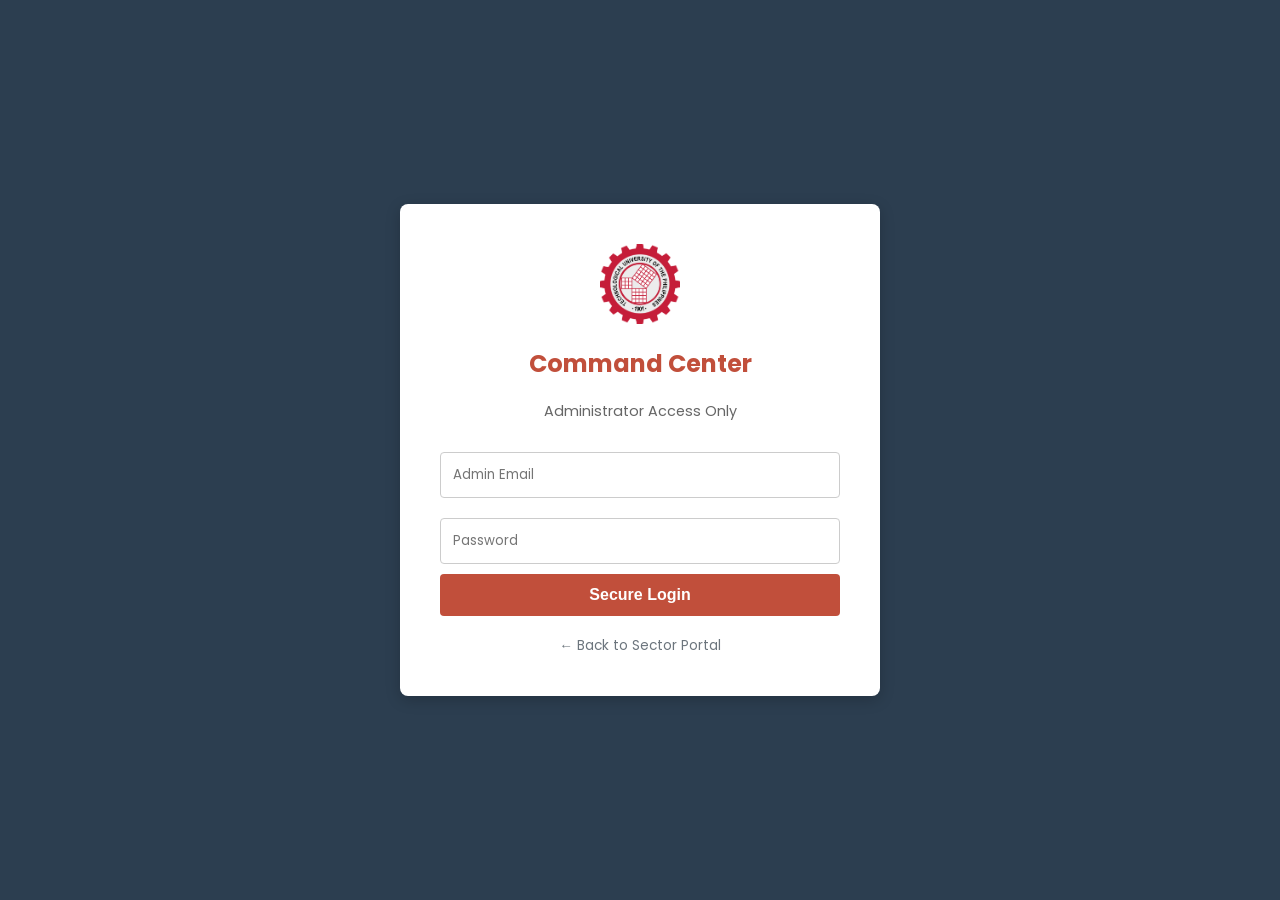
==== admin.html @ fc394e99 "Added and Fixed FIlters" ====
<!DOCTYPE html>
<html lang="en">
<head>
    <meta charset="UTF-8">
    <meta name="viewport" content="width=device-width, initial-scale=1.0">
    <title>Admin Portal - TUP Procurement</title>
    <link href="https://fonts.googleapis.com/css2?family=Poppins:wght@300;400;500;600&display=swap" rel="stylesheet">
    <style>
        body { font-family: 'Poppins', sans-serif; background-color: #f4f6f9; margin: 0; }
        
        /* Admin Login Styles */
        .admin-login-wrapper { display: flex; justify-content: center; align-items: center; min-height: 100vh; background-color: #2c3e50; }
        .admin-login-card { background: white; padding: 40px; border-radius: 8px; box-shadow: 0 4px 15px rgba(0,0,0,0.2); width: 100%; max-width: 400px; text-align: center; }
        .admin-login-card input { width: 100%; padding: 12px; margin: 10px 0; border: 1px solid #ccc; border-radius: 4px; box-sizing: border-box; font-family: inherit; }
        .admin-login-btn { width: 100%; background: #c14f3b; color: white; padding: 12px; border: none; border-radius: 4px; cursor: pointer; font-weight: 600; font-size: 1rem; }
        
        /* Admin Dashboard Styles */
        .admin-navbar { background: #c14f3b; padding: 15px 20px; color: white; display: flex; justify-content: space-between; align-items: center; }
        .admin-navbar h2 { margin: 0; font-size: 1.2rem; }
        .logout-btn { background: #333; color: white; border: none; padding: 8px 15px; border-radius: 4px; cursor: pointer; }
        .admin-container { max-width: 1200px; margin: 30px auto; padding: 0 20px; }

        #tableBody td {
        padding: 15px 12px; /* Adds breathing room inside the cells */
        border-bottom: 1px solid #eee; /* Adds a light line between rows */
        vertical-align: middle; /* Centers content vertically */
        }
    </style>
</head>
<body>

    <!-- ================= ADMIN LOGIN SECTION ================= -->
    <div id="adminLoginSection" class="admin-login-wrapper">
        <div class="admin-login-card">
            <img src="assets/tup_logo.png" alt="Logo" style="width: 80px; margin-bottom: 15px;" onerror="this.style.display='none'">
            <h2 style="color: #c14f3b; margin-top: 0;">Command Center</h2>
            <p style="color: #666; font-size: 0.9rem; margin-bottom: 20px;">Administrator Access Only</p>
            
            <input type="email" id="adminEmailInput" placeholder="Admin Email" required>
            <input type="password" id="adminPasswordInput" placeholder="Password" required>
            <button id="adminLoginBtn" class="admin-login-btn">Secure Login</button>
            
            <p id="adminLoginMessage" style="margin-top: 15px; font-size: 0.9em; font-weight: 500;"></p>
            <a href="index.html" style="display: block; margin-top: 20px; font-size: 0.85em; color: #6c757d; text-decoration: none;">&larr; Back to Sector Portal</a>
        </div>
    </div>

   <!-- ================= ADMIN DASHBOARD SECTION ================= -->
    <div id="adminDashboardApp" style="display: none;">
        
        <!-- Main Navbar -->
        <div class="admin-navbar">
            <h2>🛡️ Procurement Command Center</h2>
            <div>
                <span id="adminWelcomeText" style="margin-right: 15px; font-weight: 500;"></span>
                <button class="logout-btn" id="adminLogoutBtn">🚪 Logout</button>
            </div>
        </div>

        <!-- Sub-Navbar for Tab Navigation -->
        <div style="background: #34495e; padding: 10px 20px; display: flex; gap: 15px;">
            <button id="tabBudget" style="background: #c14f3b; color: white; border: none; padding: 8px 20px; cursor: pointer; border-radius: 4px; font-weight: 600;">💰 Budget Allocations</button>
            <button id="tabPpmp" style="background: transparent; color: white; border: 1px solid #7f8c8d; padding: 8px 20px; cursor: pointer; border-radius: 4px; font-weight: 600;">📄 PPMP Approvals</button>
            <button id="tabData" style="background: transparent; color: white; border: 1px solid #7f8c8d; padding: 8px 20px; cursor: pointer; border-radius: 4px; font-weight: 600;">⚙️ Data Management</button>
        </div>

        <div class="admin-container">
            
            <!-- PANEL 1: BUDGET ALLOCATIONS (Visible by default) -->
            <div id="budgetPanel" style="background: white; padding: 20px; border-radius: 8px; box-shadow: 0 2px 10px rgba(0,0,0,0.05);">
                <div style="display: flex; justify-content: space-between; align-items: center; border-bottom: 2px solid #f0f0f0; padding-bottom: 15px; margin-bottom: 20px;">
                    <h3 style="margin: 0; color: #333;">Sector Budget Allocations</h3>
                    <div>
                        <label style="font-weight: 600; margin-right: 10px;">Fiscal Year:</label>
                        <input type="number" id="yearFilter" min="2020" step="1" style="padding: 6px; border-radius: 4px; border: 1px solid #ccc; width: 100px; text-align: center;">
                    </div>
                </div>
                
                <table style="width: 100%; border-collapse: collapse;">
                    <thead>
                        <tr>
                            <th style="background: #f8f9fa; padding: 12px; border-bottom: 2px solid #ddd; text-align: left;">Sector / Unit</th>
                            <th style="background: #f8f9fa; padding: 12px; border-bottom: 2px solid #ddd; text-align: right;">Allocated Budget</th>
                            <th style="background: #f8f9fa; padding: 12px; border-bottom: 2px solid #ddd; text-align: center;">Action</th>
                        </tr>
                    </thead>
                    <tbody id="tableBody">
                        <tr><td colspan="3" style="text-align: center; padding: 20px;">Loading data...</td></tr>
                    </tbody>
                    <tfoot id="tableFooter" style="display: none; background: #fff9f9; border-top: 3px solid #c14f3b;">
                        <tr>
                            <td style="padding: 15px; text-align: right; font-weight: 600; font-size: 20px;">Total Allocated:</td>
                            <td id="totalBudgetValue" style="padding: 15px; text-align: right; color: #c14f3b; font-weight: bold; font-size: 20px;">₱ 0.00</td>
                            <td></td>
                        </tr>
                    </tfoot>
                </table>
            </div>

            <!-- PANEL 2: PPMP APPROVALS (Hidden by default) -->
            <div id="ppmpPanel" style="display: none; background: white; padding: 20px; border-radius: 8px; box-shadow: 0 2px 10px rgba(0,0,0,0.05);">
                
                <div style="display: flex; justify-content: space-between; align-items: center; border-bottom: 2px solid #f0f0f0; padding-bottom: 15px; margin-bottom: 20px;">
                    <h3 style="margin: 0; color: #333;">PPMP Tracking Dashboard</h3>
                    <div>
                        <label style="font-weight: 600; margin-right: 10px;">Fiscal Year:</label>
                        <input type="number" id="ppmpYearFilter" min="2020" step="1" style="padding: 6px; border-radius: 4px; border: 1px solid #ccc; width: 100px; text-align: center;">
                    </div>
                </div>
                
                <table width="100%" style="border-collapse: collapse; text-align: left;">
                    <thead style="background-color: #f8f9fa;">
                        <tr>
                            <th style="padding: 12px; border-bottom: 2px solid #ddd;">Sector / Office</th>
                            <th style="padding: 12px; border-bottom: 2px solid #ddd;">Fiscal Year</th>
                            <th style="padding: 12px; border-bottom: 2px solid #ddd;">Version</th>
                            <th style="padding: 12px; border-bottom: 2px solid #ddd;">Date Submitted</th>
                            <th style="padding: 12px; border-bottom: 2px solid #ddd; text-align: center;">Status</th>
                            <th style="padding: 12px; border-bottom: 2px solid #ddd; text-align: center;">Action</th>
                        </tr>
                    </thead>
                    <tbody id="adminPendingTableBody">
                        <tr>
                            <td colspan="6" style="text-align: center; padding: 30px; color: #6c757d;">
                                Loading dashboard...
                            </td>
                        </tr>
                    </tbody>
                </table>
            </div>

            <div id="dataPanel" style="display: none; background: white; padding: 20px; border-radius: 8px; box-shadow: 0 2px 10px rgba(0,0,0,0.05);">
                <div style="border-bottom: 2px solid #f0f0f0; padding-bottom: 15px; margin-bottom: 20px;">
                    <h3 style="margin: 0; color: #333;">PPMP Database Configuration</h3>
                    <p style="margin: 5px 0 0 0; color: #6c757d; font-size: 0.9rem;">Manage document types.</p>
                </div>
                
                <div style="background: #f8f9fa; padding: 20px; border: 1px solid #dee2e6; border-radius: 6px;">
                    <h4 style="margin-top: 0; color: #c14f3b;">📄 Document Types</h4>
                    <div style="display: flex; gap: 10px; margin-bottom: 15px;">
                        <input type="text" id="newTypeInput" placeholder="Add new type..." style="flex: 1; padding: 8px; border: 1px solid #ccc; border-radius: 4px;">
                        <button onclick="saveDataEntry('types', 'newTypeInput')" style="background: #198754; color: white; border: none; padding: 8px 15px; border-radius: 4px; cursor: pointer; font-weight: bold;">Add</button>
                    </div>
                    <ul id="typesList" style="list-style: none; padding: 0; margin: 0;">
                        <li>Loading...</li>
                    </ul>
                </div>
            </div>
            
        </div>
    </div>
    <div class="modal-overlay" id="budgetModal" style="display: none; position: fixed; top: 0; left: 0; width: 100%; height: 100%; background: rgba(0,0,0,0.5); justify-content: center; align-items: center; z-index: 1000;">
        <div style="background: white; padding: 30px; border-radius: 8px; width: 100%; max-width: 400px; box-shadow: 0 5px 20px rgba(0,0,0,0.2);">
            <h3 id="modalSectorName" style="margin-top: 0; color: #333;"></h3>
            <p style="margin: 0; color: #666; font-size: 0.9rem;">Allocating for Fiscal Year <strong id="modalYearLabel"></strong></p>
            
            <input type="number" id="modalBudgetInput" placeholder="Enter amount (e.g. 1500000.00)" min="0" step="0.01" style="width: 100%; padding: 10px; margin: 15px 0; border: 1px solid #ccc; border-radius: 4px; box-sizing: border-box; font-family: inherit; font-size: 1rem;">
            
            <p id="modalError" style="color: red; font-size: 0.9rem; display: none; margin-top: 0;"></p>

            <div style="display: flex; gap: 10px;">
                <button id="closeModalBtn" style="flex: 1; padding: 10px; border: none; border-radius: 4px; font-weight: 600; cursor: pointer; background: #6c757d; color: white;">Cancel</button>
                <button id="saveBudgetBtn" style="flex: 1; padding: 10px; border: none; border-radius: 4px; font-weight: 600; cursor: pointer; background: #198754; color: white;">💾 Save</button>
            </div>
        </div>
    </div>
    <div class="modal-overlay" id="reviewModal" style="display: none; position: fixed; top: 0; left: 0; width: 100%; height: 100%; background: rgba(0,0,0,0.6); justify-content: center; align-items: center; z-index: 1000;">
        
        <div style="background: white; padding: 30px; border-radius: 8px; width: 90%; max-width: 1000px; max-height: 90vh; overflow-y: auto; box-shadow: 0 5px 20px rgba(0,0,0,0.3);">
            
            <div style="display: flex; justify-content: space-between; align-items: center; border-bottom: 2px solid #f0f0f0; padding-bottom: 15px; margin-bottom: 20px;">
                <div>
                    <h3 id="modalReviewTitle" style="margin: 0; color: #333; font-size: 1.4rem;">PPMP Review</h3>
                    <p id="modalReviewSubtitle" style="margin: 5px 0 0 0; color: #6c757d; font-size: 0.95rem;"></p>
                </div>
                <button id="closeReviewModalBtn" style="background: #dc3545; color: white; border: none; padding: 8px 15px; border-radius: 4px; cursor: pointer; font-weight: bold; box-shadow: 0 2px 4px rgba(0,0,0,0.1);">
                    ✖ Close
                </button>
            </div>
            
            <table width="100%" style="border-collapse: collapse; font-size: 0.9em; text-align: left;">
                <thead style="background-color: #f8f9fa;">
                    <tr>
                        <th style="padding: 12px; border: 1px solid #dee2e6;">Item Description</th>
                        <th style="padding: 12px; border: 1px solid #dee2e6;">Type</th>
                        <th style="padding: 12px; border: 1px solid #dee2e6;">Qty</th>
                        <th style="padding: 12px; border: 1px solid #dee2e6;">Mode</th>
                        <th style="padding: 12px; border: 1px solid #dee2e6;">Schedule</th>
                        <th style="padding: 12px; border: 1px solid #dee2e6; text-align: right;">Budget</th>
                    </tr>
                </thead>
                <tbody id="reviewModalTableBody">
                    <tr><td colspan="6" style="text-align: center; padding: 30px; color: #6c757d;">Loading projects...</td></tr>
                </tbody>
            </table>
            
            <div id="reviewModalFooter" style="margin-top: 20px; display: flex; justify-content: flex-end; gap: 15px; padding-top: 15px; border-top: 2px solid #f0f0f0;">
                </div>
        </div>
    </div>
    <script src="admin.js"></script>
</body>
</html>
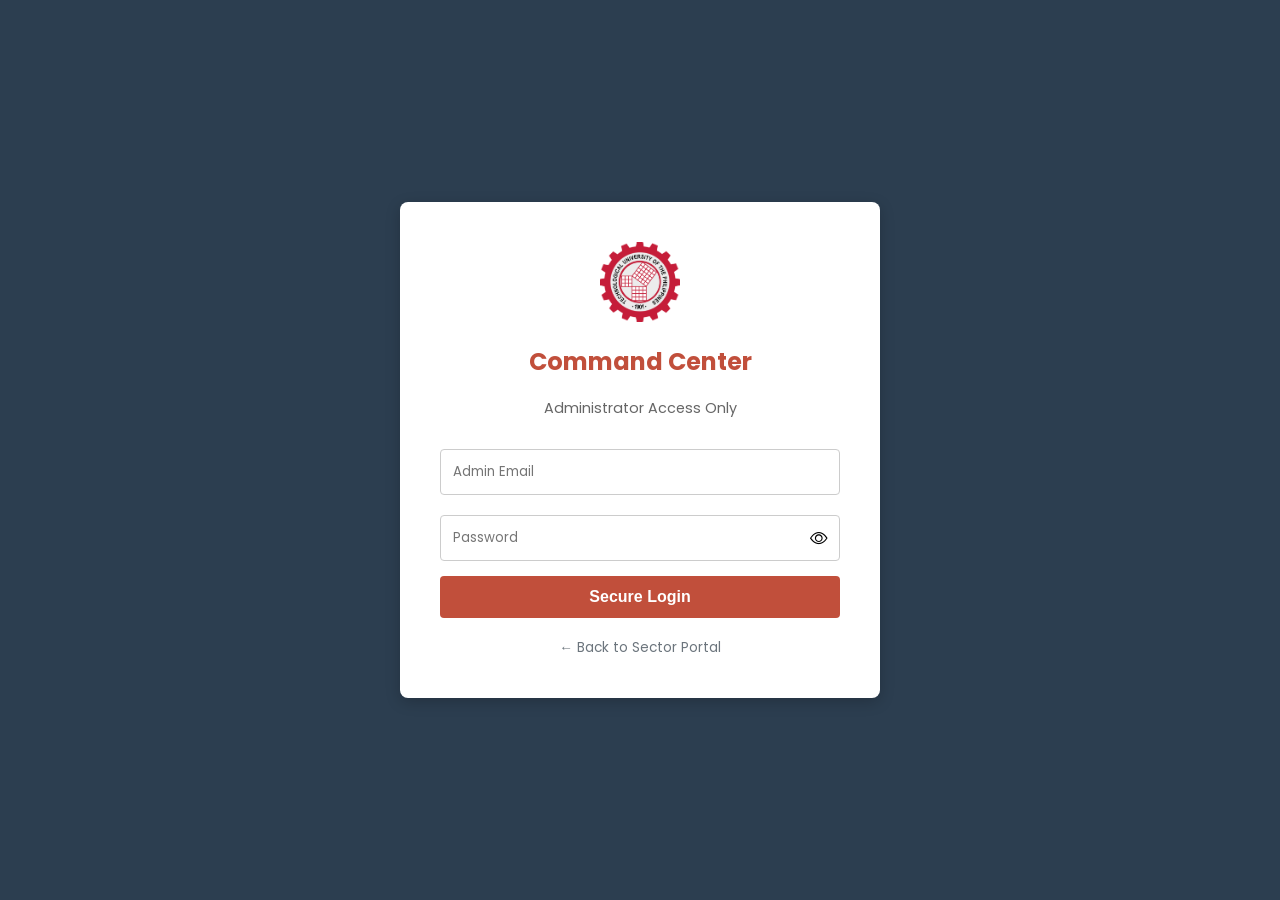
==== commit 8c22671f: "Frontend Update - Fixed Estimated Budget to only accept digit/number - Added Toggle Icons so the use" ====
--- a/admin.html
+++ b/admin.html
@@ -5,6 +5,7 @@
     <meta name="viewport" content="width=device-width, initial-scale=1.0">
     <title>Admin Portal - TUP Procurement</title>
     <link href="https://fonts.googleapis.com/css2?family=Poppins:wght@300;400;500;600&display=swap" rel="stylesheet">
+    <link rel="stylesheet" href="https://cdn.jsdelivr.net/npm/bootstrap-icons@1.11.3/font/bootstrap-icons.min.css">
     <style>
         body { font-family: 'Poppins', sans-serif; background-color: #f4f6f9; margin: 0; }
         
@@ -24,6 +25,29 @@
         padding: 15px 12px; /* Adds breathing room inside the cells */
         border-bottom: 1px solid #eee; /* Adds a light line between rows */
         vertical-align: middle; /* Centers content vertically */
+        }
+
+        /* Password CSS */
+        .password-wrapper {
+            position: relative;
+            width: 100%;
+            margin-bottom: 15px; 
+        }
+
+        .password-wrapper input {
+            margin-bottom: 0 !important; /* Moves the spacing to the wrapper */
+            padding-right: 40px !important; /* Prevents text from typing underneath the icon */
+        }
+
+        .eye-icon {
+            position: absolute;
+            right: 12px;
+            top: 60%;
+            transform: translateY(-50%);
+            cursor: pointer;
+            font-size: 1.1rem;
+            user-select: none;
+            transition: opacity 0.2s;
         }
     </style>
 </head>
@@ -37,7 +61,10 @@
             <p style="color: #666; font-size: 0.9rem; margin-bottom: 20px;">Administrator Access Only</p>
             
             <input type="email" id="adminEmailInput" placeholder="Admin Email" required>
-            <input type="password" id="adminPasswordInput" placeholder="Password" required>
+            <div class="password-wrapper">
+                <input type="password" id="adminPasswordInput" placeholder="Password" required>
+                <span id="toggleAdminPassword" class="eye-icon"><i class="bi bi-eye"></i></span>
+            </div>
             <button id="adminLoginBtn" class="admin-login-btn">Secure Login</button>
             
             <p id="adminLoginMessage" style="margin-top: 15px; font-size: 0.9em; font-weight: 500;"></p>
@@ -74,6 +101,24 @@
                         <label style="font-weight: 600; margin-right: 10px;">Fiscal Year:</label>
                         <input type="number" id="yearFilter" min="2020" step="1" style="padding: 6px; border-radius: 4px; border: 1px solid #ccc; width: 100px; text-align: center;">
                     </div>
+                </div>
+
+                <div style="display: flex; gap: 20px; margin-bottom: 20px;">
+                    
+                    <div style="flex: 1; background: #f8f9fa; padding: 15px; border-radius: 6px; border-left: 4px solid #0d6efd; border-top: 1px solid #eee; border-right: 1px solid #eee; border-bottom: 1px solid #eee;">
+                        <span style="font-size: 0.85em; color: #6c757d; font-weight: bold; text-transform: uppercase;">Total University Budget</span>
+                        <div style="display: flex; align-items: center; margin-top: 8px;">
+                            <span style="font-size: 1.2rem; font-weight: bold; margin-right: 5px; color: #333;">₱</span>
+                            <input type="text" id="masterBudgetInput" placeholder="0.00" style="flex: 1; padding: 8px; border: 1px solid #ccc; border-radius: 4px; font-weight: bold; font-size: 1.1rem; color: #0d6efd; text-align: right;">
+                            <button onclick="saveMasterBudget()" style="background: #0d6efd; color: white; border: none; padding: 9px 15px; margin-left: 8px; border-radius: 4px; cursor: pointer; font-weight: bold; transition: 0.2s;">Save</button>
+                        </div>
+                    </div>
+                    
+                    <div style="flex: 1; background: #f8f9fa; padding: 15px; border-radius: 6px; border-left: 4px solid #198754; border-top: 1px solid #eee; border-right: 1px solid #eee; border-bottom: 1px solid #eee;">
+                        <span style="font-size: 0.85em; color: #6c757d; font-weight: bold; text-transform: uppercase;">Unallocated Balance</span>
+                        <h3 id="summaryUnallocated" style="margin: 8px 0 0 0; color: #198754; font-size: 1.4rem;">₱0.00</h3>
+                    </div>
+
                 </div>
                 
                 <table style="width: 100%; border-collapse: collapse;">
